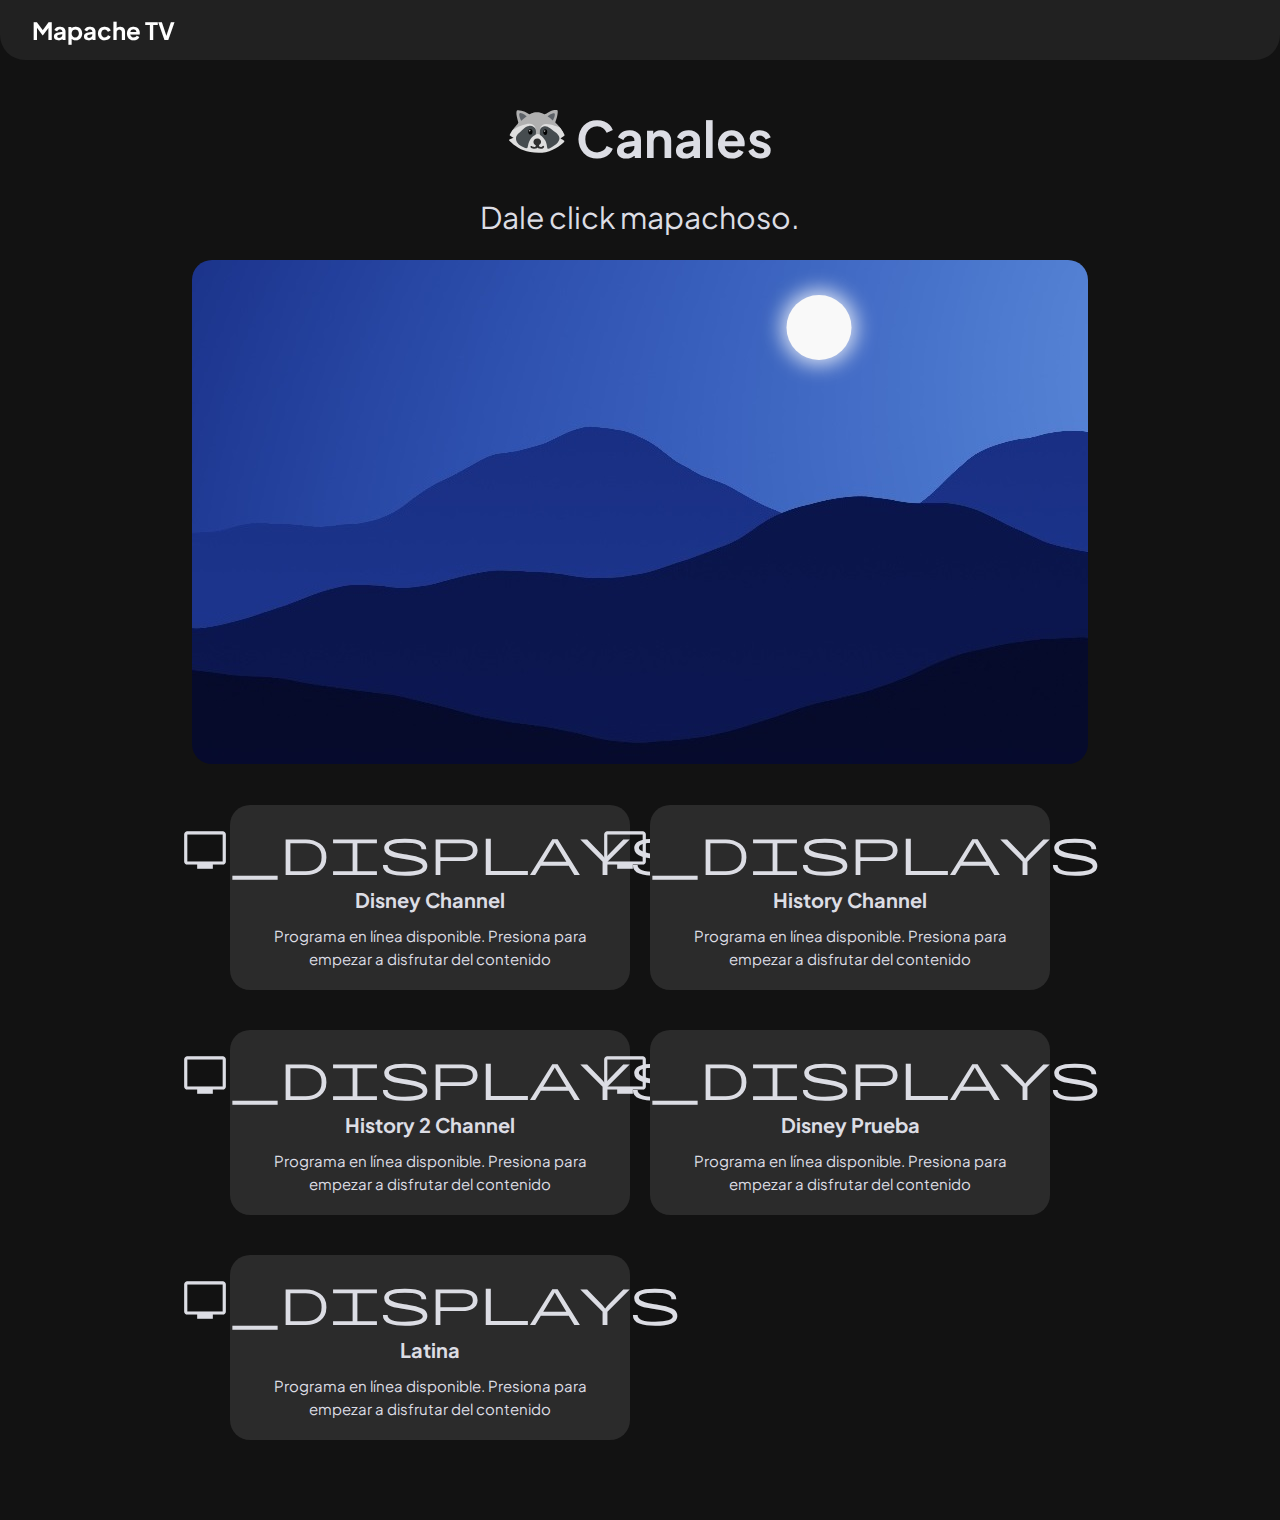
==== index.html @ 6a00462b "Update index.html" ====
<html dir="ltr" lang="en-US">
    <head>
        <title>Mapache</title>
        <meta charset="utf-8">
        <meta name="viewport" content="user-scalable=no,initial-scale=1,maximum-scale=1,minimum-scale=1,width=device-width">
        <link rel="icon" type="image/png" sizes="128x128" href="/icons/favicon-128x128.png">
        <link rel="icon" type="image/png" sizes="96x96" href="/icons/favicon-96x96.png">
        <link rel="icon" type="image/png" sizes="32x32" href="/icons/favicon-32x32.png">
        <link rel="icon" type="image/png" sizes="16x16" href="/icons/favicon-16x16.png">
        <link rel="stylesheet" href="/assets/index.246bd5ce.css">
        <link rel="stylesheet" href="/assets/MainLayout.ff5f0c76.css">
        <link rel="stylesheet" href="/assets/HomePage.c6a7a7d9.css">
        <link rel="stylesheet" href="/assets/moon.css">
        <link rel="stylesheet" href="https://fonts.googleapis.com/css2?family=Material+Symbols+Outlined:opsz,wght,FILL,GRAD@20..48,100..700,0..1,-50..200" />
    </head>
    
    <body class="desktop no-touch body--light">
        <div id="q-app" data-v-app="">
            <div data-v-2a1ccd71="" class="header">
                <div data-v-2a1ccd71="" class="title no-select">Mapache TV</div>
            </div>

            <div class="homepage">
                <div data-v-20e184be="" class="content">
                    <div data-v-20e184be="" class="title">
                        <svg width="60px" height="60px" viewBox="0 0 128 128" xmlns="http://www.w3.org/2000/svg" xmlns:xlink="http://www.w3.org/1999/xlink" aria-hidden="true" role="img" class="iconify iconify--noto" preserveAspectRatio="xMidYMid meet"><path d="M9.93 67.23s3.52-5.7 9.01-11.76c2.01-2.21 5.07-5.49 5.21-6.76c.14-1.27-2.11-8.09-3.24-13.73c-.94-4.71-1.41-10.7.28-12.53s11.23.04 16.89 2.82c5.8 2.84 8.77 5.34 9.57 5.35c1 .01 6.9-4.65 16.05-4.5s15.63 4.36 16.89 4.36s5.34-3.04 10.98-5.98c6.62-3.45 14.36-3.73 15.91-2.6c1.55 1.13.56 9.29-.56 13.51c-1.44 5.39-3.87 11.47-3.73 12.6c.14 1.13 2.6 2.32 7.53 7.81c3.89 4.34 8.66 12.81 8.66 12.81L66.67 79.48L9.93 67.23z" fill="#b0b0b0"></path><path d="M5.71 75.12c0 .84 8.73 5.63 8.73 5.63s-10.42 3.8-10.42 4.5c0 1.13 15.91 16.75 31.53 22.1c13.02 4.46 40.22 9.99 61.94-1.2c18.86-9.71 25.06-17.25 25.06-18.37s-8.45-5.63-8.45-5.63s8.87-6.05 8.87-6.9c0-.84-3.52-7.04-4.65-8.87s-4.5-7.18-5.91-7.74c-1.41-.56-27.73-11.54-36.46-5.49c-4.56 3.16-5.21 6.76-5.21 10.28c0 6.2.56 11.54.56 11.54s-2.11-2.32-5.77-2.39c-3.45-.07-5.42 1.9-5.42 1.9s1.06-8.66.92-11.9s-.84-7.32-6.48-10.42c-8.07-4.44-28.19 3.62-34.35 7.11c-4.22 2.39-8.87 5.56-10.42 7.95s-4.07 6.91-4.07 7.9z" fill="#dedede"></path><path d="M30.63 44.33c.32 0 2.8-2.54 5.44-4.69c2.78-2.27 5.91-4.55 5.91-4.79c0-.47-11.64-9.01-14.92-6.48s2.82 15.96 3.57 15.96z" fill="#5d6268"></path><path d="M86.66 34.66c-.03.33 3.2 2.21 5.73 4.5c2.53 2.3 5.02 4.65 5.35 4.6c.66-.09 6.29-12.86 3.66-15.11s-14.65 5.08-14.74 6.01z" fill="#5d6268"></path><path d="M43.02 102.52c1.82-.71 1.5-7.6 4.6-14.27c3.1-6.66 6.66-9.95 8.73-11.36c2.06-1.41 3.66-1.88 4.79-3.38s1.01-8.48-.09-10.93c-1.5-3.33-5.63-7.93-13.8-7.37c-8.17.56-14.92 9.1-18.68 12.67c-3.75 3.57-9.48 7.41-9.39 14.73c.09 7.32 6.19 12.39 9.95 15.11c3.75 2.74 11.26 5.83 13.89 4.8z" fill="#464c4f"></path><path d="M71.17 75.02c-1.69-1.13-1.03-6.19-.94-8.54c.09-2.35 1.03-8.35 7.41-10.04s9.76.84 13.61 3.47c3.85 2.63 7.79 6.15 10.51 8.07c6.1 4.32 11.26 9.76 9.95 15.58c-1.31 5.82-5.11 9.45-10.98 13.61c-6.1 4.32-11.73 7.88-13.7 6.66s-1.31-11.26-5.73-18.21c-4.4-6.94-8.15-9.28-10.13-10.6z" fill="#464c4f"></path><path d="M64.84 82.15c-5.68.15-8.29 3.83-8.35 7.04c-.09 4.55 1.97 5.44 2.91 6.01c1.17.7 2.87 1.24 2.06 2.77c-.84 1.6-1.64 2.25-5.11 1.97c-2.15-.17-3.01-2.28-5.16-1.64c-2.86.84-.28 5.57 6.1 5.82c5.96.23 7.88-2.82 7.88-2.82s2.21 3.05 7.6 2.72c5.53-.34 8.4-5.21 5.21-6.15c-2.29-.67-1.92 2.16-5.11 2.3c-2.3.1-3.51-.58-4.36-1.69c-.47-.61-.42-2.06.23-2.53c.66-.47 3.83-1.69 3.94-6.1c.09-3.71-2.68-7.84-7.84-7.7z" fill="#2f2f2f"></path><path d="M54.47 67.49c0 3.41-1.5 6.36-4.58 6.17c-2.52-.15-4.67-2.49-4.58-6.17c.09-3.41 2.02-5.7 4.55-5.7s4.61 2.29 4.61 5.7z" fill="#000101"></path><path d="M85.77 68.08c-.13 3.41-.75 6.76-4.32 6.43c-2.52-.23-4.31-2.53-4.08-6.21c.21-3.4 1.97-5.85 4.5-5.75c2.53.08 4.02 2.12 3.9 5.53z" fill="#000101"></path><path d="M47.15 64.51c-.46.93-.41 2.15.28 2.53c.84.47 2.12-.29 2.58-1.22s.1-1.99-.61-2.35c-.71-.35-1.79.11-2.25 1.04z" fill="#b0b0b0"></path><path d="M79.01 65.54c-.46.93-.46 1.96.23 2.35c.84.47 1.93-.06 2.39-.99c.46-.93.28-1.95-.42-2.3s-1.74.02-2.2.94z" fill="#b0b0b0"></path></svg>
                        <p style="color: #00000000;">e</p>
                        <div data-v-20e184be="" class="title-text">  Canales </div>
                    </div>
                    <div data-v-20e184be="" class="description"> Dale click mapachoso. </div>
                    
                </div>



                <div class="content" style="margin-top: 20px;">
                    
                    <div class="scene">
                        <img src="/images/dalam-proses/p_dalamproses_imagen01.jpg" style="z-index: 0; border-radius: var(--catalog-shape-xl);"> 
                    
                        <div class="moon">
                            <div class="moon-glow"></div>
                        </div>
                        
                        <div class="eclipse-text">Eres un ratoquille</div>
                
                        <div class="blur-effect"></div>
                        
                    </div>

                    <br>

                    <div class="features">
                        <div class="feature no-select" onclick="window.location.href='disney/index.html';">
                            <span style="font-size: 50px;" class="material-symbols-outlined">tv_displays</span>
                            <div class="feature-title">Disney Channel</div>
                            <div class="feature-description">Programa en línea disponible. Presiona para empezar a disfrutar del contenido</div>
                        </div>
            
                        <div class="feature no-select" onclick="window.location.href='https://tvlibreonline.net/en-vivo/history/';">
                            <span style="font-size: 50px;" class="material-symbols-outlined">tv_displays</span>
                            <div class="feature-title">History Channel</div>
                            <div class="feature-description">Programa en línea disponible. Presiona para empezar a disfrutar del contenido</div>
                        </div>

                        <div class="feature no-select" onclick="window.location.href='https://tvlibreonline.net/en-vivo/history-2/';">
                            <span style="font-size: 50px;" class="material-symbols-outlined">tv_displays</span>
                            <div class="feature-title">History 2 Channel</div>
                            <div class="feature-description">Programa en línea disponible. Presiona para empezar a disfrutar del contenido</div>
                        </div>

                        <div class="feature no-select" onclick="window.location.href='https://www.clarogratis.com/disney-channel-en-vivo-por-internet.html';">
                            <span style="font-size: 50px;" class="material-symbols-outlined">tv_displays</span>
                            <div class="feature-title">Disney Prueba</div>
                            <div class="feature-description">Programa en línea disponible. Presiona para empezar a disfrutar del contenido</div>
                        </div>

                        <div class="feature no-select" onclick="window.location.href='https://rudo.video/live/latina';">
                            <span style="font-size: 50px;" class="material-symbols-outlined">tv_displays</span>
                            <div class="feature-title">Latina</div>
                            <div class="feature-description">Programa en línea disponible. Presiona para empezar a disfrutar del contenido</div>
                        </div>
                        
                        

                    </div>
                </div>
                
            </div>
        </div>
    </body>
</html>
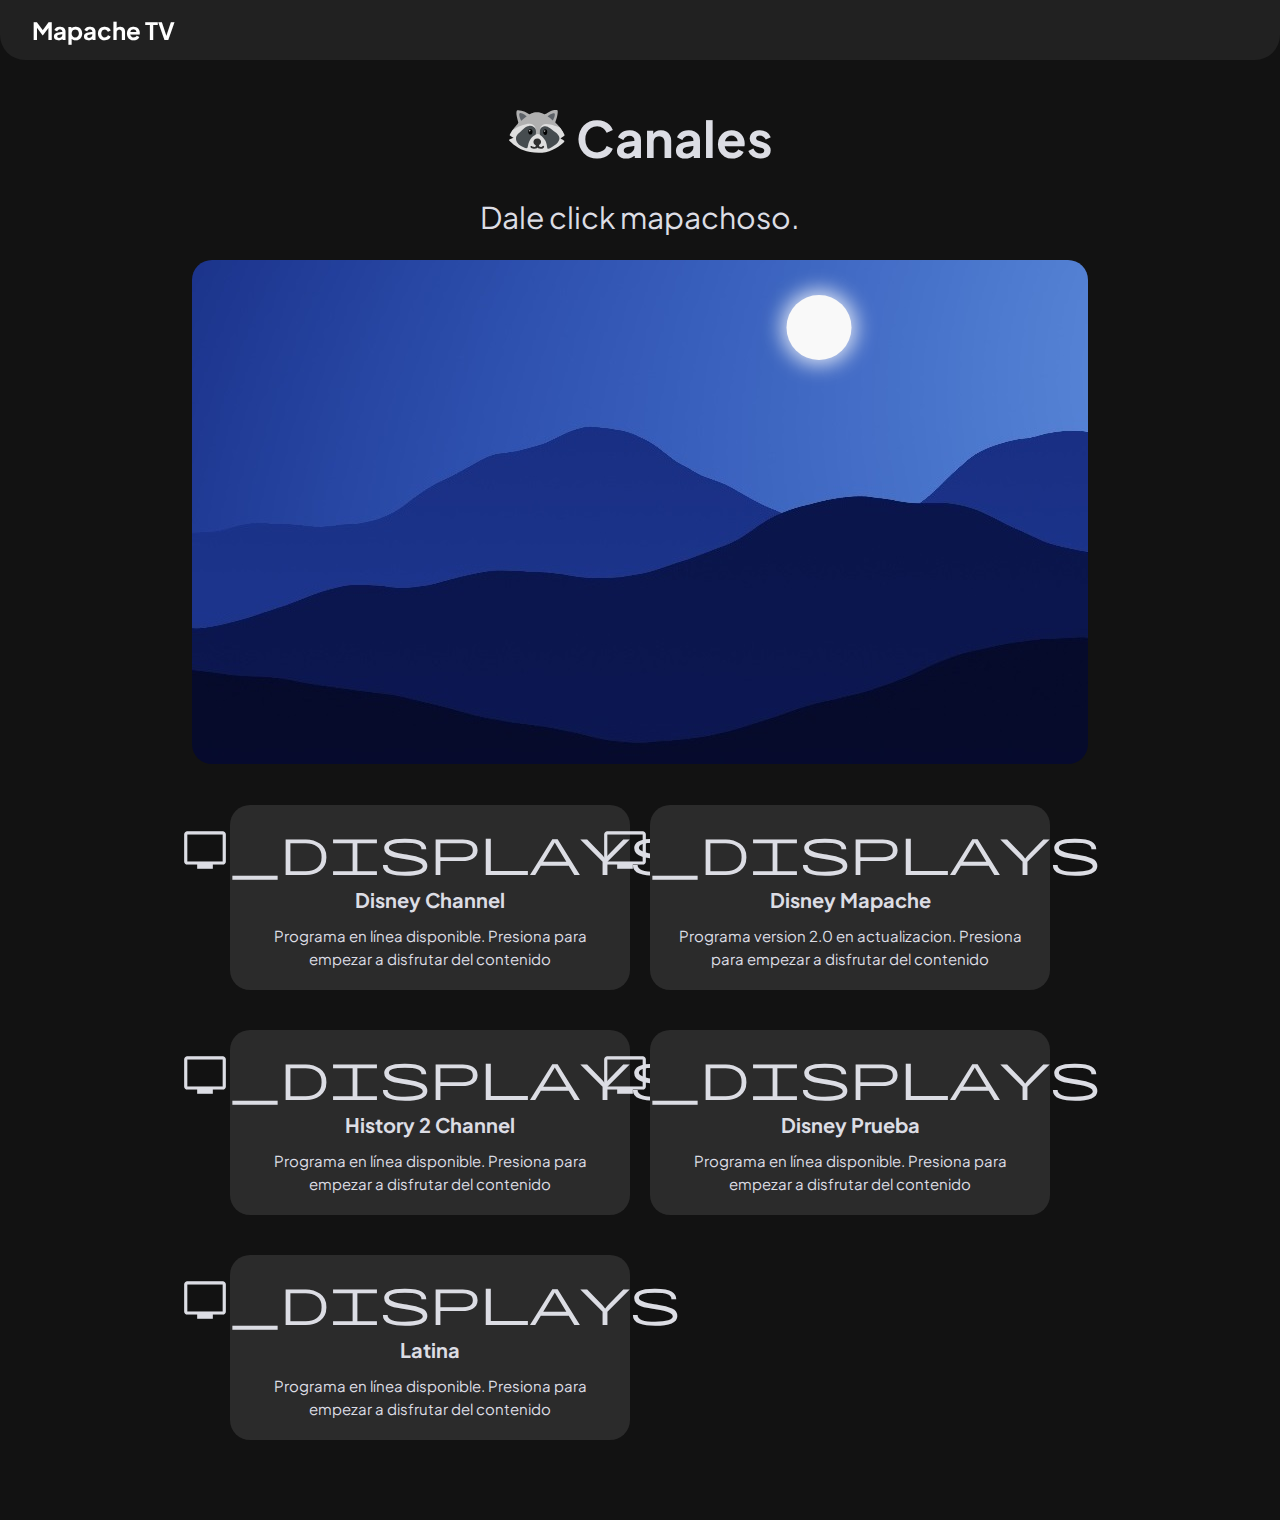
==== commit caa4bcb9: "Update index.html" ====
--- a/index.html
+++ b/index.html
@@ -57,10 +57,10 @@
                             <div class="feature-description">Programa en línea disponible. Presiona para empezar a disfrutar del contenido</div>
                         </div>
             
-                        <div class="feature no-select" onclick="window.location.href='https://tvlibreonline.net/en-vivo/history/';">
+                        <div class="feature no-select" onclick="window.location.href='https://jhonleeqr.github.io/mapache2/';">
                             <span style="font-size: 50px;" class="material-symbols-outlined">tv_displays</span>
-                            <div class="feature-title">History Channel</div>
-                            <div class="feature-description">Programa en línea disponible. Presiona para empezar a disfrutar del contenido</div>
+                            <div class="feature-title">Disney Mapache</div>
+                            <div class="feature-description">Programa version 2.0 en actualizacion. Presiona para empezar a disfrutar del contenido</div>
                         </div>
 
                         <div class="feature no-select" onclick="window.location.href='https://tvlibreonline.net/en-vivo/history-2/';">
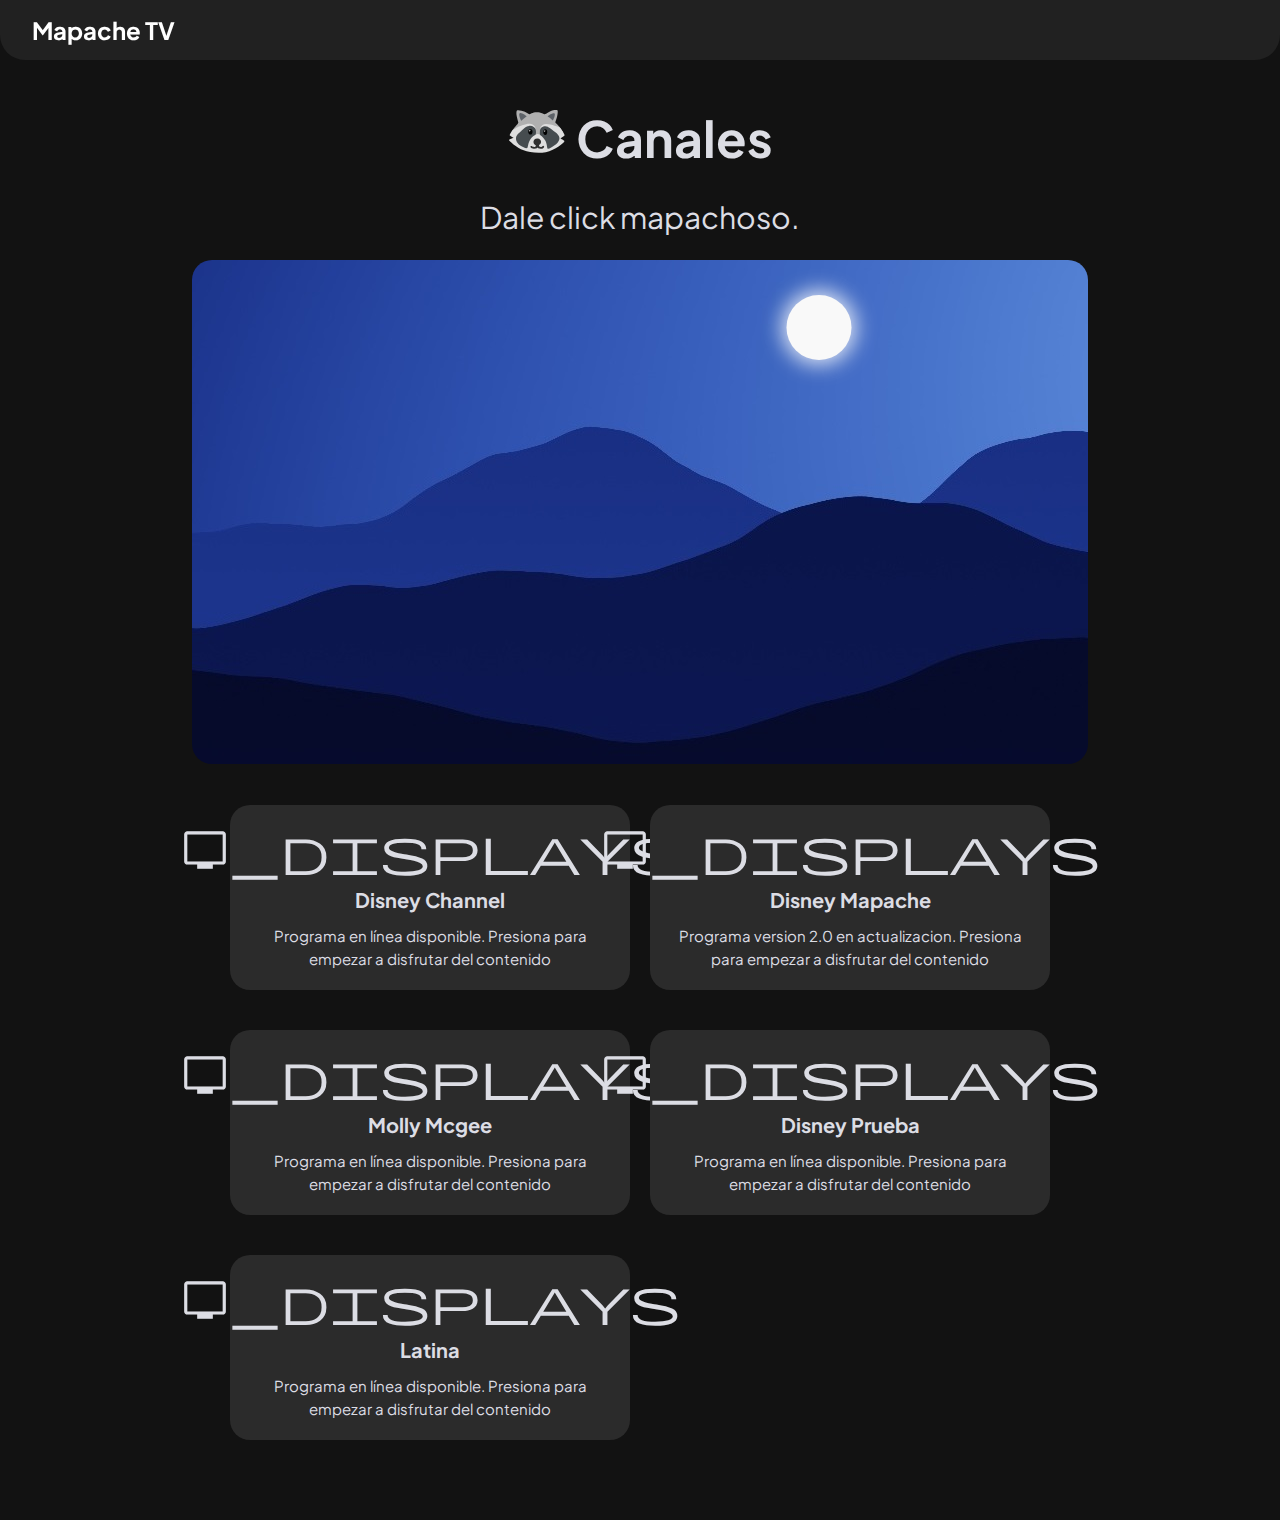
==== commit c2df3ff4: "Update index.html" ====
--- a/index.html
+++ b/index.html
@@ -63,9 +63,9 @@
                             <div class="feature-description">Programa version 2.0 en actualizacion. Presiona para empezar a disfrutar del contenido</div>
                         </div>
 
-                        <div class="feature no-select" onclick="window.location.href='https://tvlibreonline.net/en-vivo/history-2/';">
+                        <div class="feature no-select" onclick="window.location.href='https://sites.google.com/view/kit-anime2022/xeroz-principal/series-animadas/el-fantasma-y-molly-mcgee?authuser=0';">
                             <span style="font-size: 50px;" class="material-symbols-outlined">tv_displays</span>
-                            <div class="feature-title">History 2 Channel</div>
+                            <div class="feature-title">Molly Mcgee</div>
                             <div class="feature-description">Programa en línea disponible. Presiona para empezar a disfrutar del contenido</div>
                         </div>
 
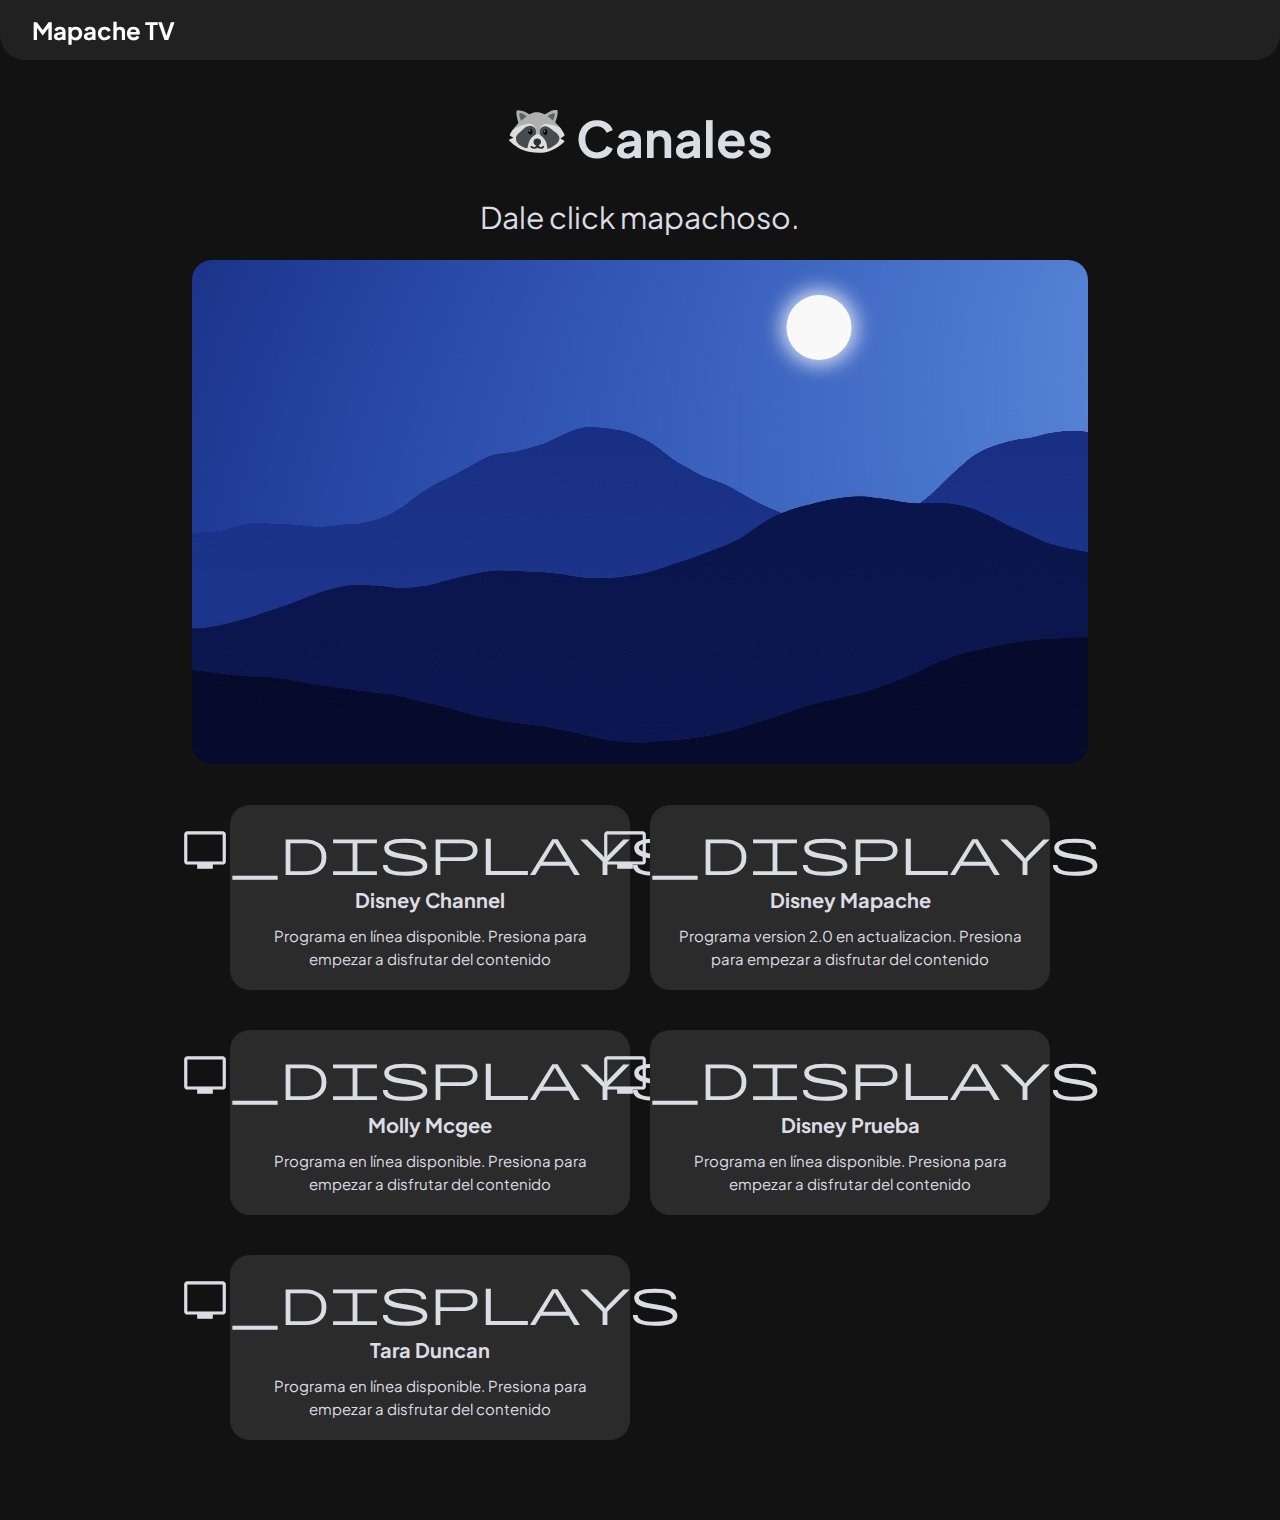
==== commit e94867a5: "Update index.html" ====
--- a/index.html
+++ b/index.html
@@ -75,9 +75,9 @@
                             <div class="feature-description">Programa en línea disponible. Presiona para empezar a disfrutar del contenido</div>
                         </div>
 
-                        <div class="feature no-select" onclick="window.location.href='https://rudo.video/live/latina';">
+                        <div class="feature no-select" onclick="window.location.href='https://www.dailymotion.com/playlist/x8ux1a';">
                             <span style="font-size: 50px;" class="material-symbols-outlined">tv_displays</span>
-                            <div class="feature-title">Latina</div>
+                            <div class="feature-title">Tara Duncan</div>
                             <div class="feature-description">Programa en línea disponible. Presiona para empezar a disfrutar del contenido</div>
                         </div>
                         
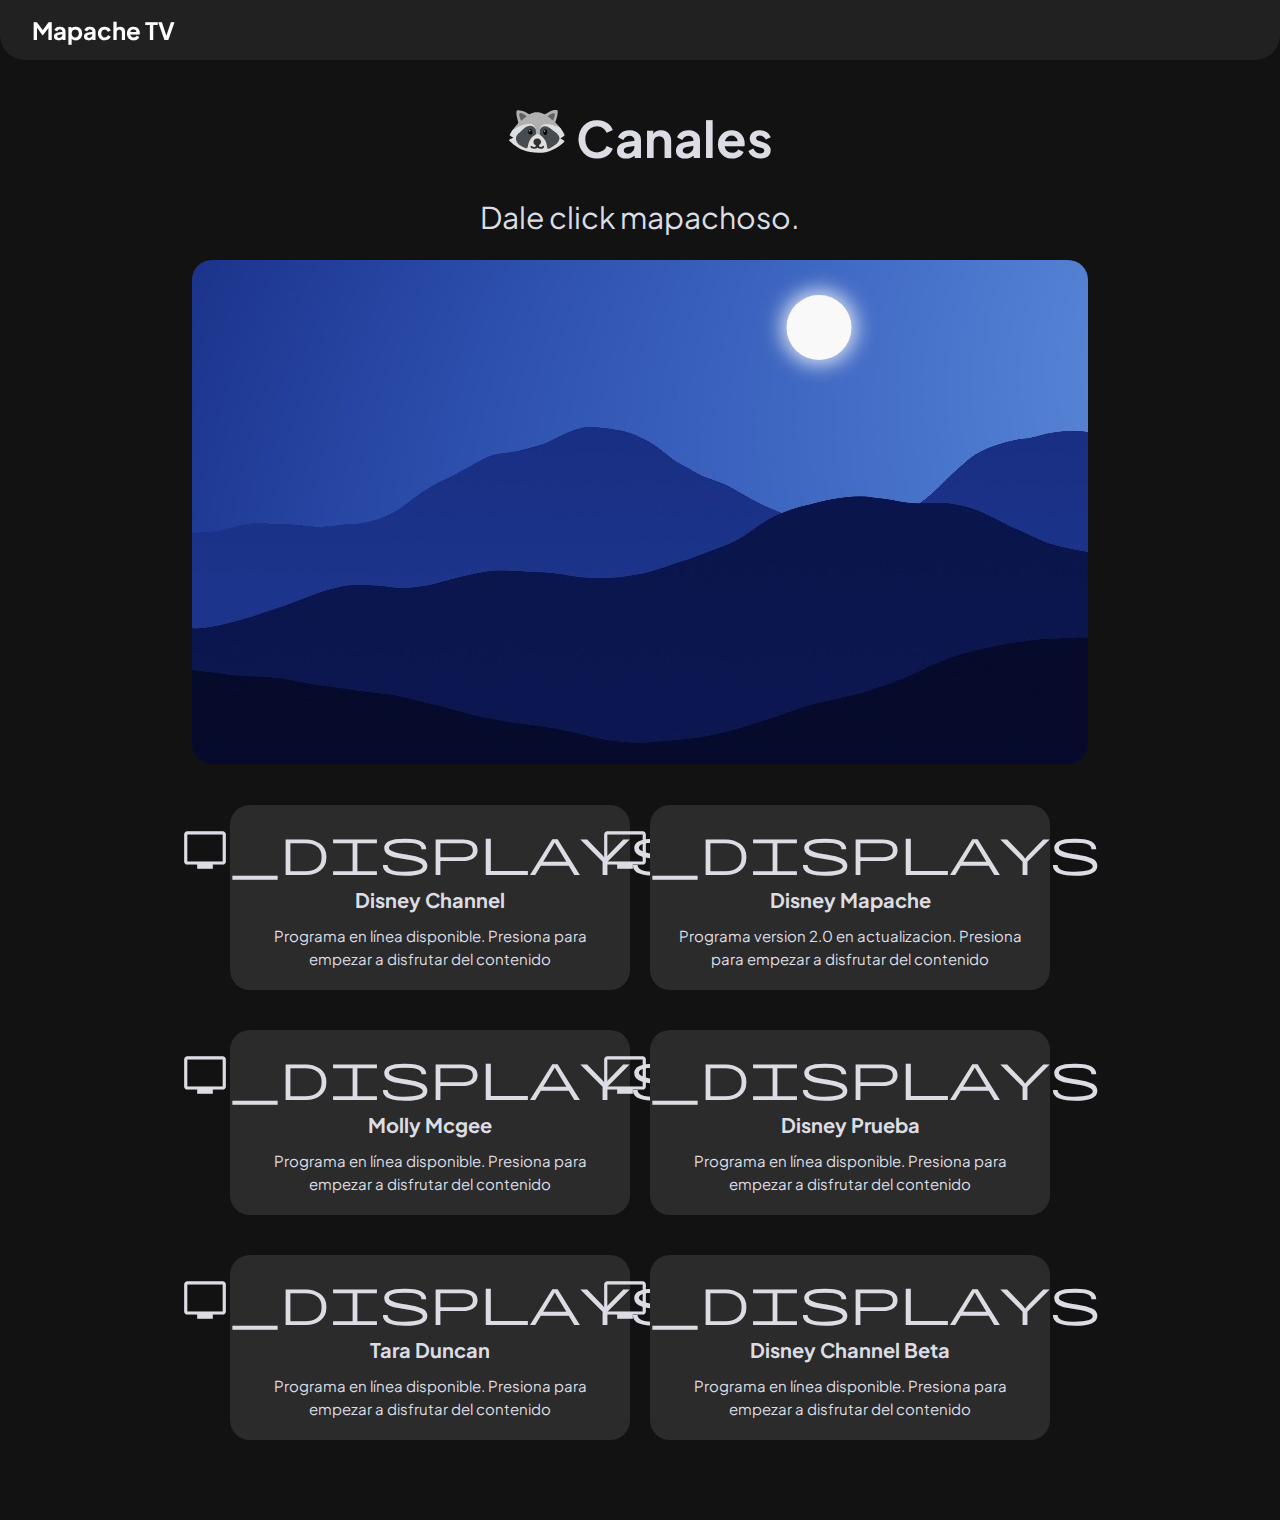
==== commit 2377ccb0: "Update index.html" ====
--- a/index.html
+++ b/index.html
@@ -81,6 +81,11 @@
                             <div class="feature-description">Programa en línea disponible. Presiona para empezar a disfrutar del contenido</div>
                         </div>
                         
+                        <div class="feature no-select" onclick="window.location.href='disney/index2.html';">
+                            <span style="font-size: 50px;" class="material-symbols-outlined">tv_displays</span>
+                            <div class="feature-title">Disney Channel Beta</div>
+                            <div class="feature-description">Programa en línea disponible. Presiona para empezar a disfrutar del contenido</div>
+                        </div>
                         
 
                     </div>
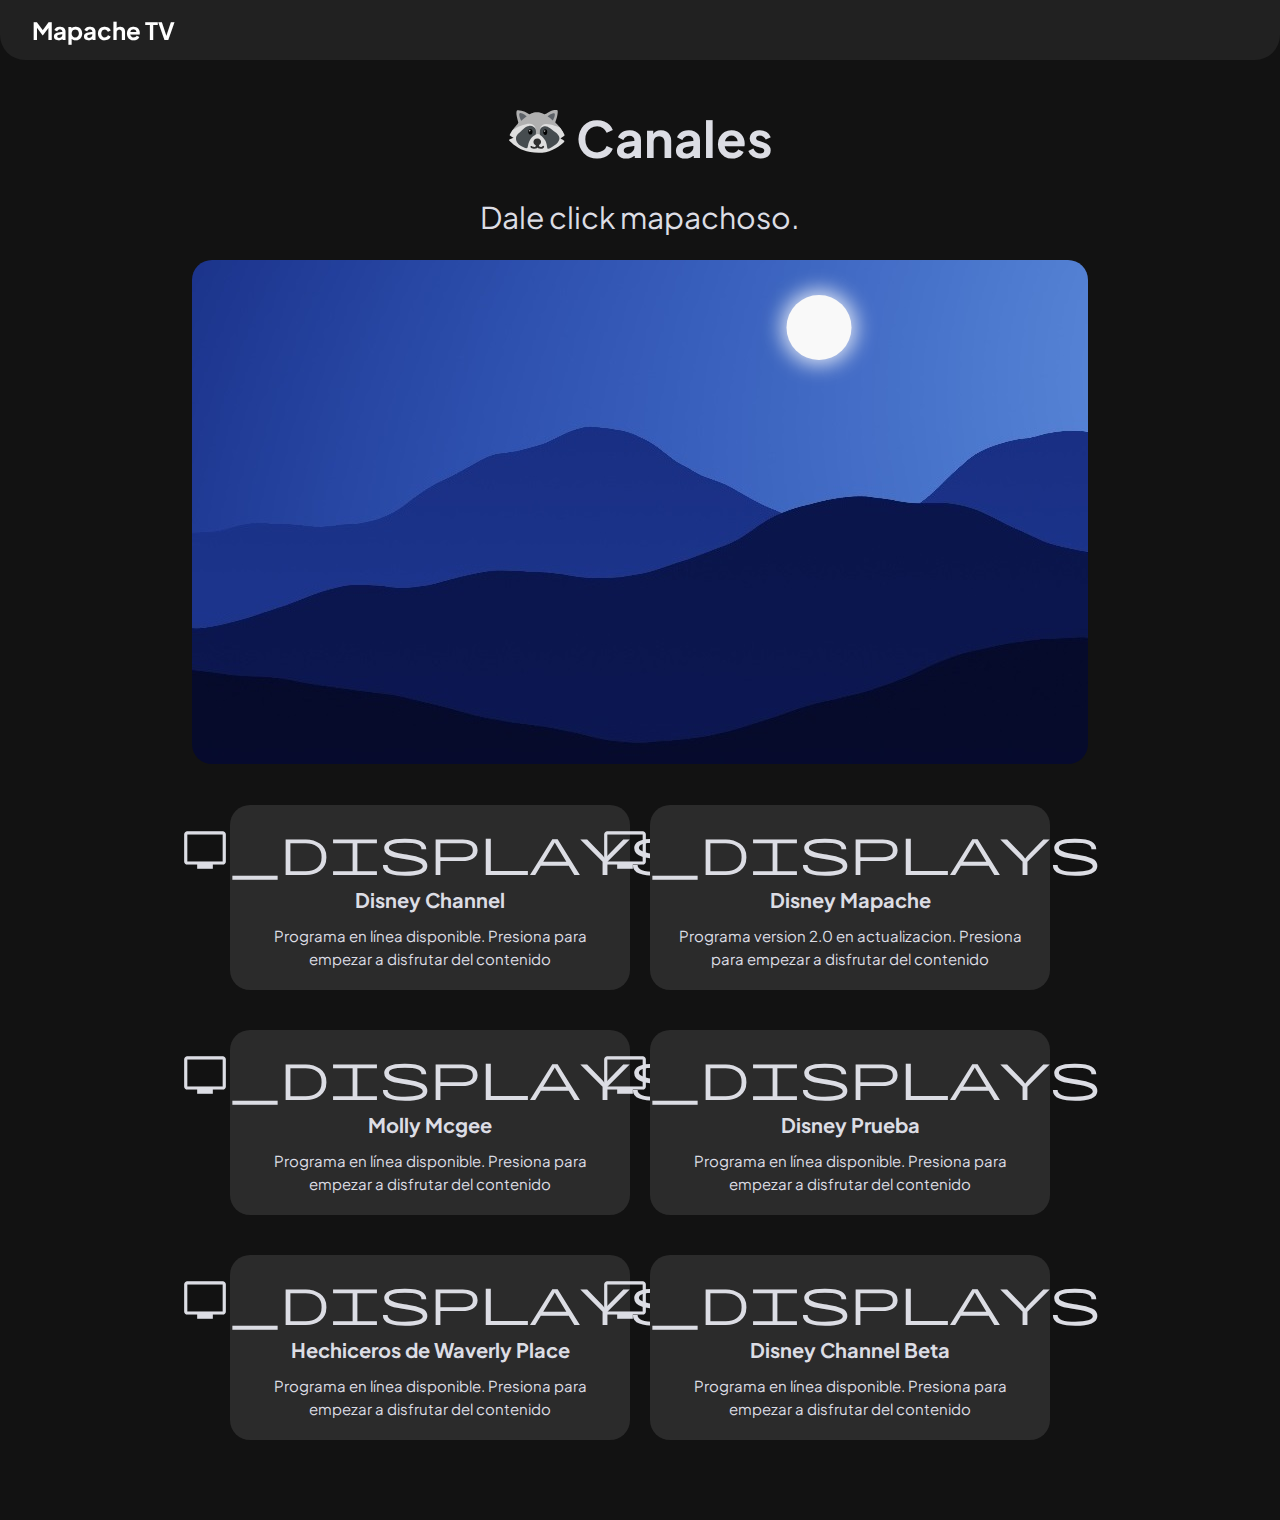
==== commit ef298570: "Update index.html" ====
--- a/index.html
+++ b/index.html
@@ -75,9 +75,9 @@
                             <div class="feature-description">Programa en línea disponible. Presiona para empezar a disfrutar del contenido</div>
                         </div>
 
-                        <div class="feature no-select" onclick="window.location.href='https://www.dailymotion.com/playlist/x8ux1a';">
+                        <div class="feature no-select" onclick="window.location.href='https://seriesgod.com/episodio/los-hechiceros-mas-alla-de-waverly-place-1x7/';">
                             <span style="font-size: 50px;" class="material-symbols-outlined">tv_displays</span>
-                            <div class="feature-title">Tara Duncan</div>
+                            <div class="feature-title">Hechiceros de Waverly Place</div>
                             <div class="feature-description">Programa en línea disponible. Presiona para empezar a disfrutar del contenido</div>
                         </div>
                         
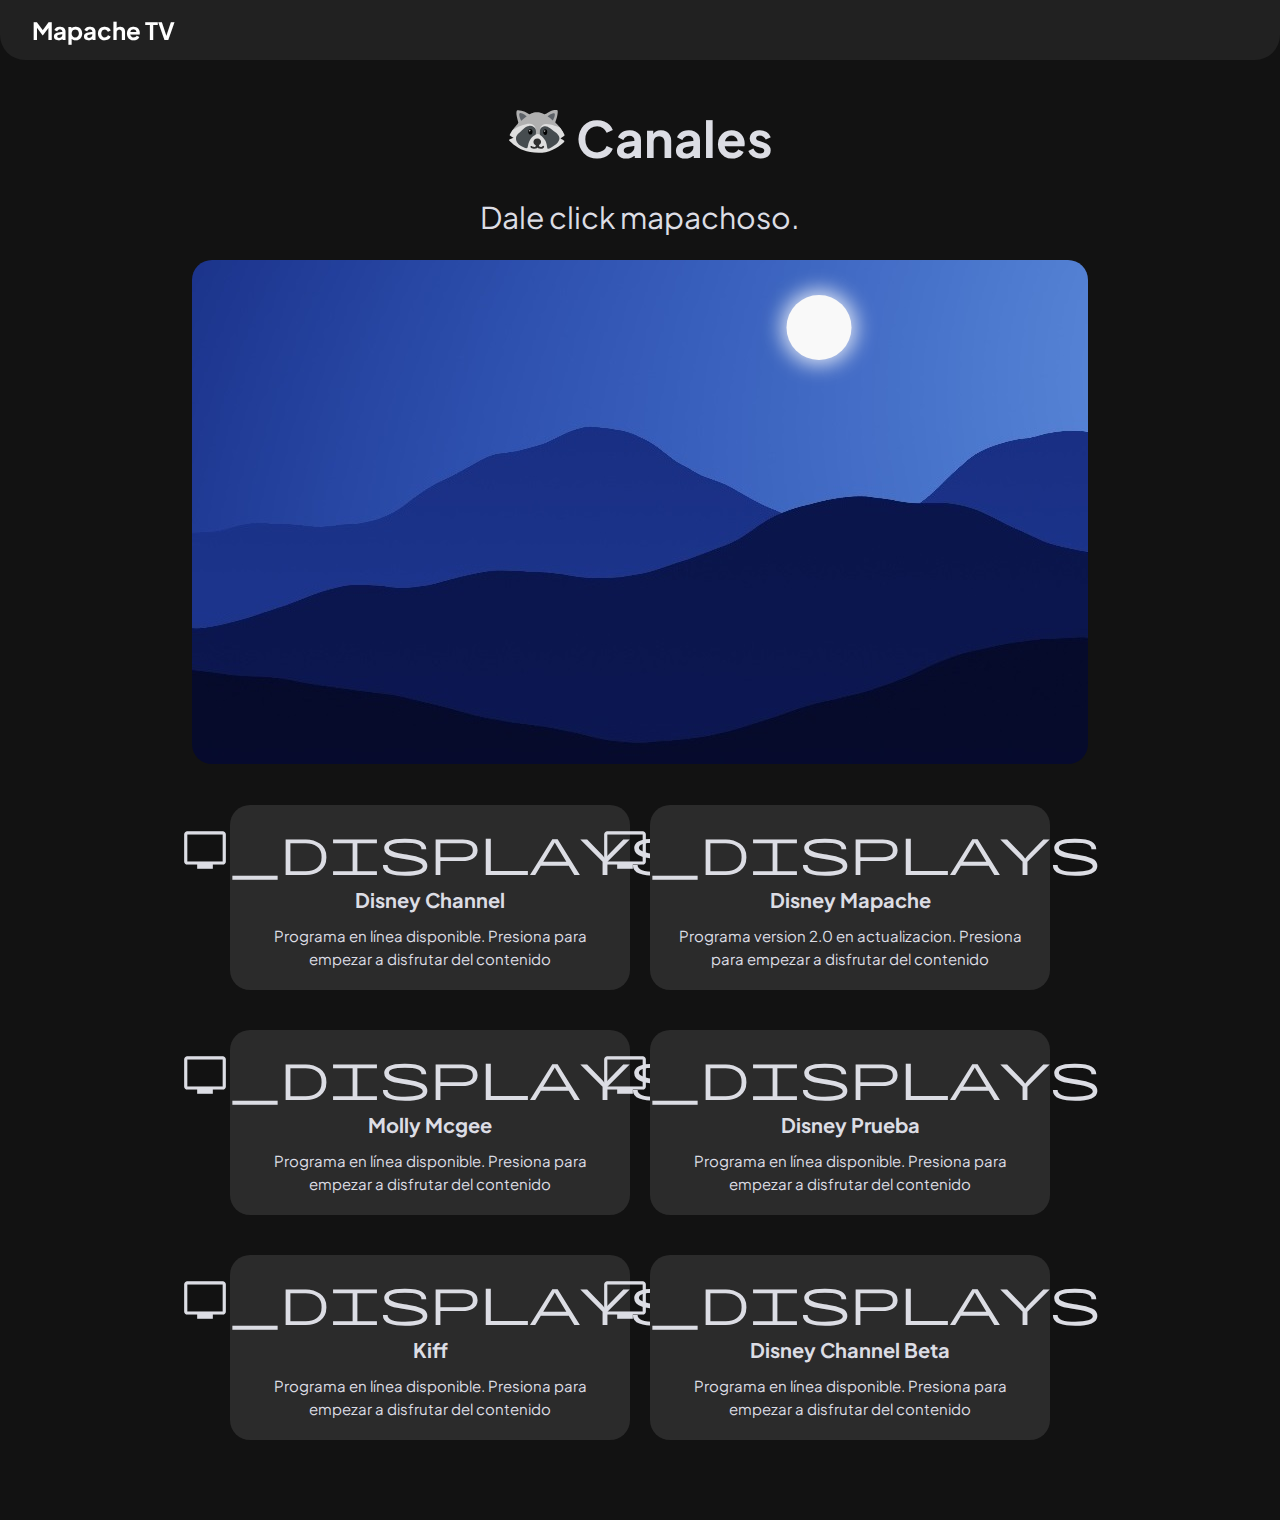
==== commit c59447fd: "Update index.html" ====
--- a/index.html
+++ b/index.html
@@ -75,9 +75,9 @@
                             <div class="feature-description">Programa en línea disponible. Presiona para empezar a disfrutar del contenido</div>
                         </div>
 
-                        <div class="feature no-select" onclick="window.location.href='https://seriesgod.com/episodio/los-hechiceros-mas-alla-de-waverly-place-1x7/';">
+                        <div class="feature no-select" onclick="window.location.href='https://drive.google.com/file/d/1XJPZlWm49nnfMWNfPOnYkAUJNXyQcxks/view';">
                             <span style="font-size: 50px;" class="material-symbols-outlined">tv_displays</span>
-                            <div class="feature-title">Hechiceros de Waverly Place</div>
+                            <div class="feature-title">Kiff</div>
                             <div class="feature-description">Programa en línea disponible. Presiona para empezar a disfrutar del contenido</div>
                         </div>
                         
